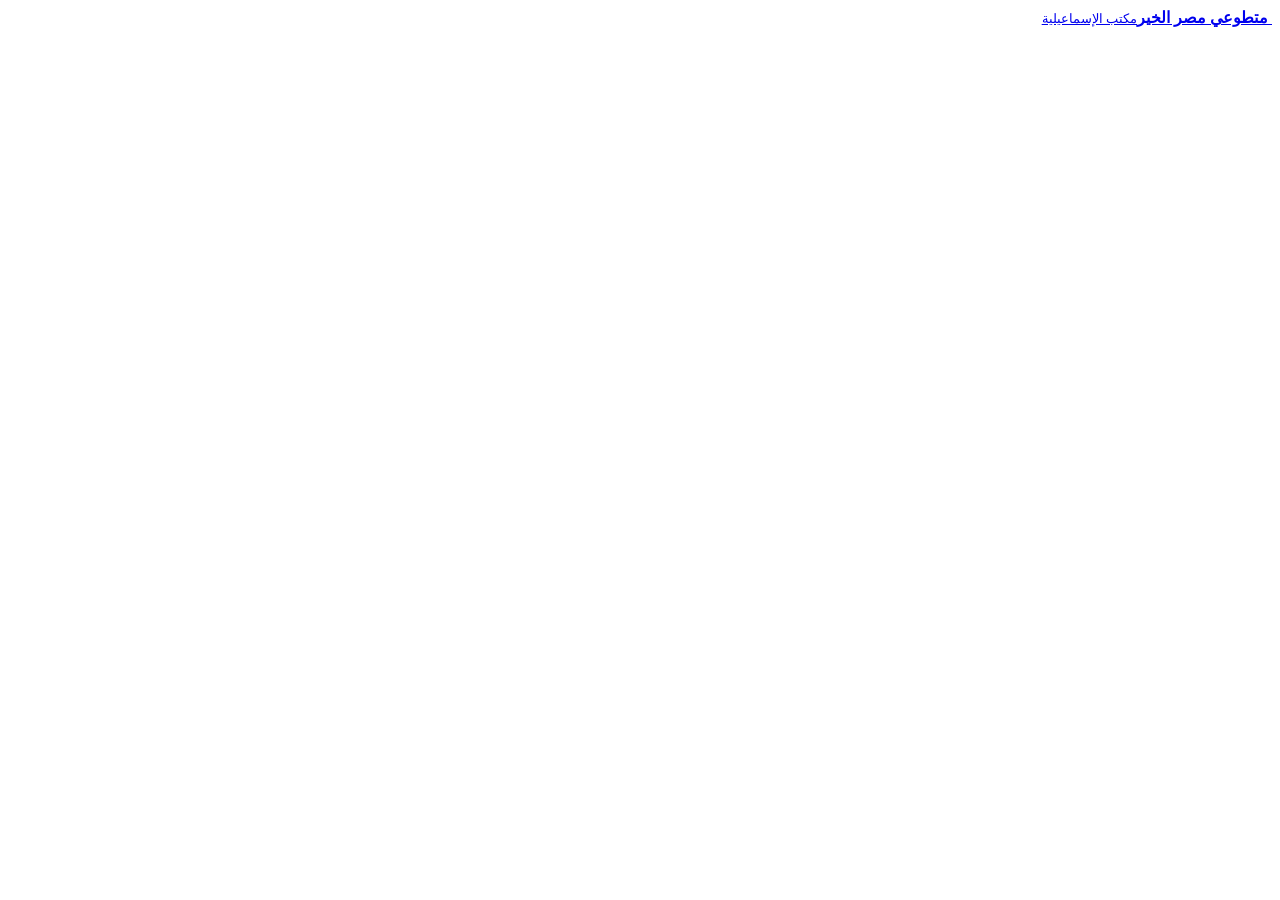
==== index.html @ 39db110a "Add files via upload" ====
<!doctype html>
<html lang="ar" dir="rtl">
<head>
  <meta charset="utf-8">
  <meta name="viewport" content="width=device-width, initial-scale=1, viewport-fit=cover">
  <title>بوابة متطوعي مصر الخير بالإسماعيلية</title>
  <meta name="description" content="بوابة متطوعي مؤسسة مصر الخير بالإسماعيلية: شوف الفعاليات الجاية واشترك فيها، ولو أول مرة سجّل بياناتك وتعالى معانا.">
  <meta name="theme-color" content="#fbf7f1">
  <link rel="manifest" href="/manifest.webmanifest">
  <link rel="icon" href="/assets/mek-logo.jpg" type="image/jpeg">
  <link rel="apple-touch-icon" href="/assets/mek-logo.jpg">
  <meta name="apple-mobile-web-app-capable" content="yes">
  <meta name="mobile-web-app-capable" content="yes">
  <meta name="apple-mobile-web-app-title" content="متطوعي مصر الخير">
  <meta property="og:type" content="website">
  <meta property="og:title" content="بوابة متطوعي مصر الخير بالإسماعيلية">
  <meta property="og:description" content="شوف الفعاليات الجاية واشترك فيها.">
  <meta property="og:image" content="https://mek-ismailia.vercel.app/assets/images/hero.jpg">
  <link rel="preconnect" href="https://fonts.googleapis.com">
  <link rel="preconnect" href="https://fonts.gstatic.com" crossorigin>
  <link rel="preconnect" href="https://script.google.com">
  <link href="https://fonts.googleapis.com/css2?family=El+Messiri:wght@500;600;700&family=IBM+Plex+Sans+Arabic:wght@400;500;600;700&display=swap" rel="stylesheet">
  <link rel="stylesheet" href="/v2/css/app.css?v=20">
</head>
<body>
  <header class="ap-top">
    <a class="ap-brand" href="#" aria-label="الرئيسية">
      <img src="/assets/mek-logo.jpg" alt="">
      <span><b>متطوعي مصر الخير</b><small>مكتب الإسماعيلية</small></span>
    </a>
    <div class="ap-end"></div>
  </header>
  <main id="app">
    <section id="page" class="view" aria-live="polite"></section>
    <section id="me" class="view" hidden aria-label="صفحتي"></section>
    <section id="admin" class="view" hidden aria-label="لوحة الإدارة"></section>
  </main>
  <div class="dock"><nav aria-label="القايمة"></nav></div>
  <script>
    window.BASMA_CONFIG = { members: { enabled: true, endpoint: 'https://script.google.com/macros/s/AKfycbwBlKVviiYyzjdHLlJhpzTbl2DsHEpVujv-PfBwRLx4pEjG5UuvQj7Lgqw4tpbumKxo/exec', contactPhone: '01205579332' } };
  </script>
  <script src="/data/photos.js"></script>
  <script src="/v2/js/app.js?v=31"></script>
  <script src="/v2/js/app-extra.js?v=2" defer></script>
</body>
</html>
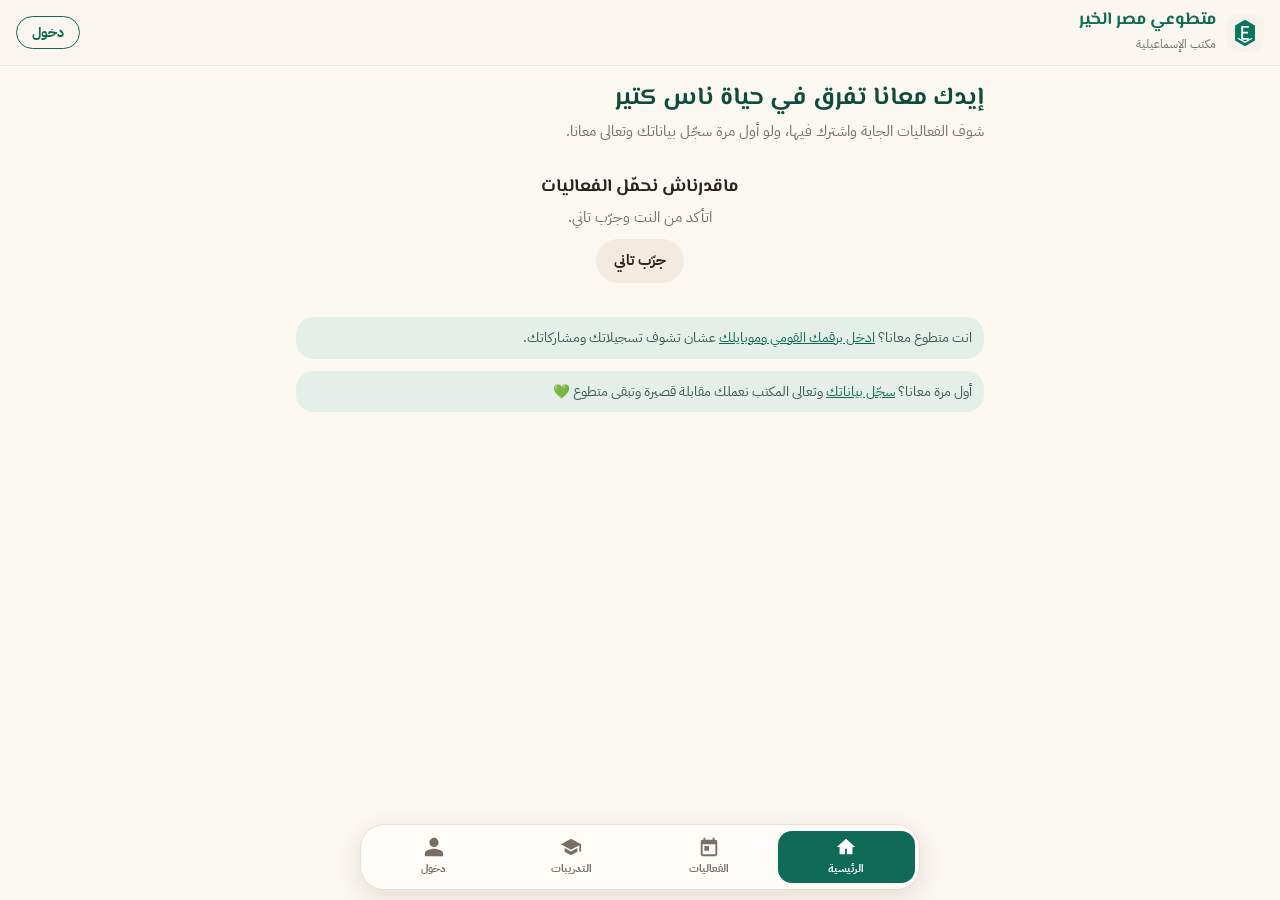
==== commit 804219ab: "Add files via upload" ====
--- a/index.html
+++ b/index.html
@@ -1,46 +1,56 @@
-<!doctype html>
-<html lang="ar" dir="rtl">
-<head>
-  <meta charset="utf-8">
-  <meta name="viewport" content="width=device-width, initial-scale=1, viewport-fit=cover">
-  <title>بوابة متطوعي مصر الخير بالإسماعيلية</title>
-  <meta name="description" content="بوابة متطوعي مؤسسة مصر الخير بالإسماعيلية: شوف الفعاليات الجاية واشترك فيها، ولو أول مرة سجّل بياناتك وتعالى معانا.">
-  <meta name="theme-color" content="#fbf7f1">
-  <link rel="manifest" href="/manifest.webmanifest">
-  <link rel="icon" href="/assets/mek-logo.jpg" type="image/jpeg">
-  <link rel="apple-touch-icon" href="/assets/mek-logo.jpg">
-  <meta name="apple-mobile-web-app-capable" content="yes">
-  <meta name="mobile-web-app-capable" content="yes">
-  <meta name="apple-mobile-web-app-title" content="متطوعي مصر الخير">
-  <meta property="og:type" content="website">
-  <meta property="og:title" content="بوابة متطوعي مصر الخير بالإسماعيلية">
-  <meta property="og:description" content="شوف الفعاليات الجاية واشترك فيها.">
-  <meta property="og:image" content="https://mek-ismailia.vercel.app/assets/images/hero.jpg">
-  <link rel="preconnect" href="https://fonts.googleapis.com">
-  <link rel="preconnect" href="https://fonts.gstatic.com" crossorigin>
-  <link rel="preconnect" href="https://script.google.com">
-  <link href="https://fonts.googleapis.com/css2?family=El+Messiri:wght@500;600;700&family=IBM+Plex+Sans+Arabic:wght@400;500;600;700&display=swap" rel="stylesheet">
-  <link rel="stylesheet" href="/v2/css/app.css?v=20">
-</head>
-<body>
-  <header class="ap-top">
-    <a class="ap-brand" href="#" aria-label="الرئيسية">
-      <img src="/assets/mek-logo.jpg" alt="">
-      <span><b>متطوعي مصر الخير</b><small>مكتب الإسماعيلية</small></span>
-    </a>
-    <div class="ap-end"></div>
-  </header>
-  <main id="app">
-    <section id="page" class="view" aria-live="polite"></section>
-    <section id="me" class="view" hidden aria-label="صفحتي"></section>
-    <section id="admin" class="view" hidden aria-label="لوحة الإدارة"></section>
-  </main>
-  <div class="dock"><nav aria-label="القايمة"></nav></div>
-  <script>
-    window.BASMA_CONFIG = { members: { enabled: true, endpoint: 'https://script.google.com/macros/s/AKfycbwBlKVviiYyzjdHLlJhpzTbl2DsHEpVujv-PfBwRLx4pEjG5UuvQj7Lgqw4tpbumKxo/exec', contactPhone: '01205579332' } };
-  </script>
-  <script src="/data/photos.js"></script>
-  <script src="/v2/js/app.js?v=31"></script>
-  <script src="/v2/js/app-extra.js?v=2" defer></script>
-</body>
+<!doctype html>
+<html lang="ar" dir="rtl">
+<head>
+  <meta charset="utf-8">
+  <meta name="viewport" content="width=device-width, initial-scale=1, viewport-fit=cover">
+  <title>بوابة متطوعي مصر الخير بالإسماعيلية</title>
+  <meta name="description" content="بوابة متطوعي مؤسسة مصر الخير بالإسماعيلية: شوف الفعاليات الجاية واشترك فيها، ولو أول مرة سجّل بياناتك وتعالى معانا.">
+  <meta name="theme-color" content="#fbf7f1">
+  <link rel="manifest" href="/manifest.webmanifest">
+  <link rel="icon" href="/assets/mek-logo.svg" type="image/jpeg">
+  <link rel="apple-touch-icon" href="/assets/mek-logo.svg">
+  <meta name="apple-mobile-web-app-capable" content="yes">
+  <meta name="mobile-web-app-capable" content="yes">
+  <meta name="apple-mobile-web-app-title" content="متطوعي مصر الخير">
+  <meta property="og:type" content="website">
+  <meta property="og:title" content="بوابة متطوعي مصر الخير بالإسماعيلية">
+  <meta property="og:description" content="شوف الفعاليات الجاية واشترك فيها.">
+  <meta property="og:image" content="https://mek-ismailia.vercel.app/assets/images/hero.svg">
+  <link rel="preconnect" href="https://fonts.googleapis.com">
+  <link rel="preconnect" href="https://fonts.gstatic.com" crossorigin>
+  <link rel="preconnect" href="https://script.google.com">
+  <link href="https://fonts.googleapis.com/css2?family=El+Messiri:wght@500;600;700&family=IBM+Plex+Sans+Arabic:wght@400;500;600;700&display=swap" rel="stylesheet">
+  <link rel="stylesheet" href="/v2/css/app.css?v=20">
+</head>
+<body>
+  <header class="ap-top">
+    <a class="ap-brand" href="#" aria-label="الرئيسية">
+      <img src="/assets/mek-logo.svg" alt="">
+      <span><b>متطوعي مصر الخير</b><small>مكتب الإسماعيلية</small></span>
+    </a>
+    <div class="ap-end"></div>
+  </header>
+  <main id="app">
+    <section id="page" class="view" aria-live="polite"></section>
+    <section id="me" class="view" hidden aria-label="صفحتي"></section>
+    <section id="admin" class="view" hidden aria-label="لوحة الإدارة"></section>
+  </main>
+  <div class="dock"><nav aria-label="القايمة"></nav></div>
+  <script>
+    (function(){
+      document.addEventListener('error', function(ev){
+        var img=ev.target;
+        if(!img || img.tagName !== 'IMG' || img.dataset.fallbackApplied) return;
+        img.dataset.fallbackApplied='1';
+        img.src='/assets/default-image.svg';
+      }, true);
+    })();
+  </script>
+  <script>
+    window.BASMA_CONFIG = { members: { enabled: true, endpoint: 'https://script.google.com/macros/s/AKfycbwBlKVviiYyzjdHLlJhpzTbl2DsHEpVujv-PfBwRLx4pEjG5UuvQj7Lgqw4tpbumKxo/exec', contactPhone: '01205579332' } };
+  </script>
+  <script src="/data/photos.js"></script>
+  <script src="/v2/js/app.js?v=31"></script>
+  <script src="/v2/js/app-extra.js?v=2" defer></script>
+</body>
 </html>
--- a/v2/css/app.css
+++ b/v2/css/app.css
@@ -0,0 +1 @@
+:root{--bg:#f5f7f5;--card:#fff;--soft:#edf2ef;--line:#e1e8e4;--ink:#14231d;--muted:#6b7a73;--acc:#01775f;--deep:#0b4d3c;--acc-soft:#01775f1a;--warn:#d99a2b;--warn-soft:#d99a2b1f;--mom:#b5476d;--mom-soft:#b5476d17;--tr:#4255b0;--tr-soft:#4255b017;--bad:#b8463a;--bad-soft:#b8463a14;--sand:#c9a27a;--mk-green:var(--acc);--mk-dark:var(--deep);--mk-deep:#08392d;--mk-soft:var(--soft);--mk-line:var(--line);--mk-muted:var(--muted);--mk-card:var(--card);--mk-paper:var(--bg);--mk-sand:var(--sand);--green:var(--acc);--green-dark:var(--deep);--shadow:0 2px 10px #0b4d3c0f;--f-body:"IBM Plex Sans Arabic", "Segoe UI", Tahoma, sans-serif;--f-head:"Tajawal", "IBM Plex Sans Arabic", sans-serif;--r:18px;color-scheme:light}*{box-sizing:border-box}html,body{margin:0}body{background:var(--bg);color:var(--ink);font-family:var(--f-body);-webkit-tap-highlight-color:transparent;min-height:100vh;line-height:1.6}img{max-width:100%}a{color:var(--acc)}button{font:inherit;color:inherit}:focus-visible{outline-offset:2px;border-radius:8px;outline:3px solid #01775f66}[hidden]{display:none!important}h1,h2,h3,h4{font-family:var(--f-head);text-wrap:balance}.ap-top{z-index:20;-webkit-backdrop-filter:blur(10px);background:#f5f7f5ee;border-bottom:1px solid #e1e8e499;align-items:center;gap:10px;padding:10px 16px;display:flex;position:sticky;top:0}.ap-brand{color:var(--ink);align-items:center;gap:10px;min-width:0;text-decoration:none;display:flex}.ap-brand img{object-fit:cover;border-radius:11px;flex:none;width:38px;height:38px}.ap-brand b{font-family:var(--f-head);font-size:1rem;line-height:1.2;display:block}.ap-brand small{color:var(--muted);font-size:.72rem}.ap-end{align-items:center;gap:8px;margin-inline-start:auto;display:flex}.ap-login{border:1.5px solid var(--acc);color:var(--acc);cursor:pointer;background:#fff;border-radius:99px;padding:5px 14px;font-size:.85rem;font-weight:800;text-decoration:none}.ap-me{color:var(--deep);background:var(--card);border:1px solid var(--line);border-radius:99px;align-items:center;gap:6px;padding:3px 3px 3px 10px;font-size:.85rem;font-weight:700;text-decoration:none;display:flex}.ap-me .mk-av{width:30px;height:30px;font-size:.8rem}.ap-adm{background:var(--card);border:1px solid var(--line);width:36px;height:36px;color:var(--deep);border-radius:12px;place-items:center;text-decoration:none;display:grid}.ap-adm svg{fill:currentColor;width:20px;height:20px}main#app{max-width:720px;margin:0 auto;padding:4px 0 110px}.view{flex-direction:column;gap:4px;display:flex}.pad{padding:0 16px}.dock{z-index:30;inset-inline:0;padding:0 12px calc(10px + env(safe-area-inset-bottom));pointer-events:none;position:fixed;bottom:0}.dock nav{pointer-events:auto;background:var(--card);border:1px solid var(--line);border-radius:22px;justify-content:space-around;max-width:560px;margin:0 auto;padding:6px 4px;display:flex;box-shadow:0 8px 28px #0b4d3c1f}.dock a{text-align:center;color:var(--muted);border-radius:14px;flex-direction:column;flex:1;align-items:center;gap:2px;padding:5px 2px;font-size:.7rem;font-weight:700;text-decoration:none;display:flex}.dock a svg{fill:currentColor;width:22px;height:22px}.h{font-size:1.02rem;font-weight:800;font-family:var(--f-head);justify-content:space-between;align-items:baseline;gap:8px;margin:0;padding:14px 16px 6px;display:flex}.h a,.h button{color:var(--acc);cursor:pointer;background:0 0;border:0;padding:0;font-size:.8rem;font-weight:700;text-decoration:none}.card{background:var(--card);border:1px solid var(--line);border-radius:var(--r)}.btn{background:var(--acc);color:#fff;cursor:pointer;white-space:nowrap;border:0;border-radius:14px;justify-content:center;align-items:center;gap:6px;padding:10px 18px;font-size:.92rem;font-weight:800;text-decoration:none;display:inline-flex}.btn.w{color:var(--deep);background:#fff}.btn.line{color:var(--deep);border:1.5px solid var(--line);background:#fff}.btn.bad{background:var(--bad)}.btn.sm{border-radius:11px;padding:6px 12px;font-size:.8rem}.btn.block{width:100%;display:flex}.btn:disabled{opacity:.55;cursor:default}.tag{white-space:nowrap;border-radius:99px;align-items:center;gap:3px;padding:3px 9px;font-size:.72rem;font-weight:800;display:inline-flex}.t-ok{background:var(--acc-soft);color:var(--acc)}.t-m{background:var(--mom-soft);color:var(--mom)}.t-t{background:var(--tr-soft);color:var(--tr)}.t-b{background:var(--bad-soft);color:var(--bad)}.t-g{background:var(--soft);color:var(--muted)}.chips{scrollbar-width:none;gap:6px;padding:4px 16px;display:flex;overflow-x:auto}.chips::-webkit-scrollbar{display:none}.chip{font:inherit;background:var(--card);border:1px solid var(--line);color:var(--muted);cursor:pointer;border-radius:99px;flex:none;padding:5px 13px;font-size:.8rem;font-weight:700}.seg{background:var(--soft);border-radius:14px;margin:6px 16px;padding:4px;display:flex}.seg button{color:var(--muted);cursor:pointer;background:0 0;border:0;border-radius:11px;flex:1;padding:8px 0;font-size:.85rem;font-weight:800}.seg button.on{color:var(--deep);background:#fff;box-shadow:0 1px 4px #0000001a}.seg button .c{color:var(--acc);margin-inline-start:3px;font-size:.72rem}.mk-av{color:#fff;background:linear-gradient(135deg,#01876b,#0b4d3c);border-radius:50%;flex:none;place-items:center;width:40px;height:40px;font-weight:800;display:inline-grid;overflow:hidden}.mk-av img{object-fit:cover;width:100%;height:100%;display:block}.empty{text-align:center;color:var(--muted);padding:22px 16px;font-size:.92rem}.empty b{color:var(--ink);margin-bottom:4px;font-size:1rem;display:block}.empty .btn{margin-top:10px}.skel{background:linear-gradient(90deg, var(--soft), #fff, var(--soft));background-size:200% 100%;border-radius:16px;height:74px;margin:8px 16px;animation:1.2s infinite sk}@keyframes sk{to{background-position:-200% 0}}.note{background:var(--soft);color:var(--muted);border-radius:14px;margin:8px 16px 0;padding:10px 12px;font-size:.85rem}.note b{color:var(--ink)}.toast{z-index:99999;background:var(--deep);color:#fff;border-radius:14px;max-width:calc(100% - 32px);padding:10px 16px;font-size:.9rem;position:fixed;bottom:96px;left:50%;transform:translate(-50%);box-shadow:0 6px 20px #0003}.ads{scroll-snap-type:x mandatory;scrollbar-width:none;gap:10px;padding:10px 16px 4px;display:flex;overflow-x:auto}.ads::-webkit-scrollbar{display:none}.ad{scroll-snap-align:center;color:#fff;cursor:pointer;text-align:start;max-width:520px;min-height:108px;font:inherit;background:linear-gradient(140deg,#01876b,#0b4d3c);border:0;border-radius:20px;flex-direction:column;flex:0 0 88%;justify-content:flex-end;padding:14px 16px;text-decoration:none;display:flex;position:relative;overflow:hidden}.ad:after{content:"";background:#ffffff1f;border-radius:50%;width:170px;height:170px;position:absolute;top:-70px;left:-50px}.ad.img{background-position:50%;background-size:cover}.ad.img:before{content:"";background:linear-gradient(#0000 20%,#000a);position:absolute;inset:0}.ad>*{z-index:1;position:relative}.ad .k{background:#ffffff2e;border-radius:99px;align-self:flex-start;padding:2px 9px;font-size:.7rem;font-weight:800}.ad b{font-family:var(--f-head);margin-top:6px;font-size:1.15rem;line-height:1.3}.ad small{color:#ffffffd9;font-size:.8rem}.ad.solo{flex-basis:100%}.hello{padding:12px 16px 4px}.hello h1{color:var(--deep);margin:0;font-size:1.45rem;line-height:1.35}.hello p{color:var(--muted);margin:4px 0 0;font-size:.92rem}.stats{grid-template-columns:repeat(auto-fit,minmax(90px,1fr));gap:8px;padding:8px 16px 0;display:grid}.stats div{background:var(--card);border:1px solid var(--line);text-align:center;border-radius:16px;padding:9px 8px}.stats b{color:var(--acc);font-size:1.35rem;font-family:var(--f-head);font-variant-numeric:tabular-nums;line-height:1.2;display:block}.stats span{color:var(--muted);font-size:.72rem}.feat{color:#fff;background:linear-gradient(140deg,#01876b 0%,#0b4d3c 75%);border-radius:22px;margin:0 16px;padding:16px;text-decoration:none;display:block;position:relative;overflow:hidden}.feat:after{content:"";background:#ffffff1f;border-radius:50%;width:170px;height:170px;position:absolute;top:-70px;left:-50px}.feat.has-img{background-position:50%;background-size:cover}.feat.has-img:before{content:"";background:linear-gradient(#0b4d3c55,#08392df0);position:absolute;inset:0}.feat>*{z-index:1;position:relative}.feat .k{background:#ffffff2e;border-radius:99px;padding:2px 9px;font-size:.72rem;font-weight:800;display:inline-block}.feat h3{color:#fff;margin:8px 0 2px;font-size:1.25rem;line-height:1.3}.feat p{color:#d4ebe2;margin:0;font-size:.82rem}.feat .act{justify-content:space-between;align-items:center;gap:8px;margin-top:12px;display:flex}.feat .act .seat{color:#d4ebe2;font-size:.78rem}.list{flex-direction:column;gap:8px;padding:8px 16px;display:flex}.it{color:inherit;align-items:center;gap:12px;padding:10px 12px;text-decoration:none;display:flex}.it .d{background:var(--soft);text-align:center;width:48px;height:48px;color:var(--muted);border-radius:14px;flex:none;place-items:center;font-size:.66rem;line-height:1.05;display:grid}.it .d b{color:var(--ink);font-size:1.15rem;font-family:var(--f-head);display:block}.it .tx{flex:1;min-width:0}.it h4{margin:0;font-size:.95rem;line-height:1.35}.it p{color:var(--muted);margin:2px 0 0;font-size:.78rem}.it .tag{margin-inline-start:auto}.it.ph{padding:8px}.it .thumb{object-fit:cover;background:var(--soft);border-radius:14px;flex:none;place-items:center;width:64px;height:64px;display:grid}.it .thumb svg{width:28px;height:28px;fill:var(--acc);opacity:.7}.bday{color:inherit;background:#fff7e6;border:1px solid #f2dfb5;border-radius:16px;align-items:center;gap:10px;margin:10px 16px 0;padding:10px 12px;text-decoration:none;display:flex}.bday .mk-av{width:36px;height:36px;font-size:.85rem}.bday p{flex:1;margin:0;font-size:.85rem}.welcome{scrollbar-width:none;gap:10px;padding:4px 16px 8px;display:flex;overflow-x:auto}.welcome::-webkit-scrollbar{display:none}.wl{text-align:center;color:inherit;border:1px solid var(--line);background:linear-gradient(180deg, var(--acc-soft), var(--card) 55%);flex:0 0 132px;padding:14px 10px 12px;text-decoration:none}.wl .mk-av{width:76px;height:76px;box-shadow:0 0 0 3px var(--card), 0 0 0 5px var(--acc);margin:2px auto 8px;font-size:1.4rem}.wl b{font-size:.9rem;line-height:1.35;display:block}.wl small{color:var(--muted);margin-top:2px;font-size:.72rem;display:block}.wl-new{top:8px;background:var(--acc);color:#fff;border-radius:99px;padding:2px 7px;font-size:.62rem;font-weight:800;position:absolute;inset-inline-end:8px}.wl-sec{margin-top:4px}.wl-sec .h small{color:var(--muted);font-size:.75rem;font-weight:700}.wl .heart{justify-content:center;width:100%;margin-top:8px;padding:6px 8px;font-size:.78rem}.heart{color:var(--mom);background:var(--mom-soft);cursor:pointer;border:0;border-radius:99px;align-items:center;gap:3px;margin-top:6px;padding:3px 10px;font-size:.72rem;font-weight:800;display:inline-flex}.heart.on{background:var(--mom);color:#fff}.pend{background:#fff;border:1.5px solid #bfe0d3;border-radius:20px;margin:10px 16px 0;padding:14px}.pend h3{color:var(--deep);margin:0 0 4px;font-size:1.05rem}.pend p{color:var(--ink);margin:0 0 8px;font-size:.88rem}.pend .addr{background:var(--soft);border-radius:14px;padding:10px 12px;font-size:.88rem}.pend .row{flex-wrap:wrap;gap:8px;margin-top:10px;display:flex}.comm{color:#fff;background:linear-gradient(140deg,#1faa59,#128c4a);border-radius:20px;margin:10px 16px 0;padding:14px;position:relative}.comm h3{color:#fff;margin:0 0 4px;font-size:1.05rem}.comm p{color:#eafff2;margin:0 0 10px;font-size:.86rem}.comm .x{color:#fff;cursor:pointer;background:#fff3;border:0;border-radius:50%;width:28px;height:28px;position:absolute;top:8px;left:10px}.ev-hero{background:linear-gradient(135deg,#bfe0d3,#7fbfa8 55%,#d9c49a) 50%/cover;border-radius:22px;place-items:center;height:190px;margin:8px 16px 0;display:grid;position:relative;overflow:hidden}.ev-hero svg{fill:#fffc;width:64px;height:64px}.ev-hero .share{height:36px;color:var(--deep);cursor:pointer;background:#fffffff0;border:0;border-radius:99px;align-items:center;gap:6px;padding:0 12px;font-size:.82rem;font-weight:800;display:inline-flex;position:absolute;top:10px;left:10px;box-shadow:0 2px 10px #00000026}.ev-hero .share svg{fill:currentColor;width:16px;height:16px}.pills{flex-wrap:wrap;gap:6px;padding:10px 16px 0;display:flex}.ev-title{margin:6px 16px 2px;font-size:1.4rem;line-height:1.35}.ev-meta{color:var(--muted);flex-direction:column;gap:3px;padding:0 16px;font-size:.88rem;display:flex}.ev-meta span{align-items:center;gap:6px;display:flex}.ev-meta svg{width:16px;height:16px;fill:var(--acc);flex:none}.ev-meta a{color:var(--acc)}.seats{margin:10px 16px 0;padding:10px 12px}.seats .l{justify-content:space-between;font-size:.85rem;font-weight:800;display:flex}.seats .l span{color:var(--muted);font-variant-numeric:tabular-nums;font-weight:700}.meter{background:var(--soft);border-radius:7px;height:7px;margin-top:6px;overflow:hidden}.meter i{background:var(--acc);border-radius:7px;height:100%;display:block}.meter i.w{background:var(--warn)}.ev-desc{white-space:pre-line;margin:10px 16px 0;font-size:.95rem}.ev-cta{flex-direction:column;gap:8px;margin:14px 16px 0;display:flex}.ev-state{color:var(--deep);background:#f1faf6;border:1px solid #bfe0d3;border-radius:16px;align-items:center;gap:10px;padding:12px 14px;font-weight:800;display:flex}.ev-state .ic{color:var(--acc);font-size:1.3rem}.ev-state small{color:var(--muted);font-size:.8rem;font-weight:500;display:block}.ev-state.off{color:#7a5200;background:#fff7e6;border-color:#f2dfb5}.ev-state.no{background:var(--bad-soft);color:var(--bad);border-color:#f0c9c3}.ev-state .btn{margin-inline-start:auto}.ev-instr{white-space:pre-line;color:#5a3a06;background:#fff8ec;border:1px solid #f1dcb5;border-radius:14px;margin:10px 16px 0;padding:10px 12px;font-size:.9rem}.ev-instr b{color:#8a4b00;margin-bottom:2px;display:block}.ev-media{gap:8px;margin:10px 16px 0;display:grid}.video-wrap{border-radius:16px;padding-top:56.25%;position:relative;overflow:hidden}.video-wrap iframe{border:0;width:100%;height:100%;position:absolute;inset:0}.mek-act{background:var(--card);border:1px dashed var(--line);border-radius:16px;flex-wrap:wrap;gap:8px;margin:12px 16px 0;padding:10px;display:flex}.mek-act:empty{display:none}.mek-act button,.mek-act a{font:inherit;cursor:pointer;background:var(--soft);color:var(--deep);border:0;border-radius:99px;align-items:center;gap:6px;padding:7px 12px;font-size:.85rem;font-weight:700;text-decoration:none;display:inline-flex}.mek-act .ma-team{color:#8a4b00;background:#fff4e5}.mek-act .ma-media{color:#24467a;background:#eef3fb}.mek-act .ma-report{color:#5a3d8a;background:#f3eefb}.mek-act .ma-instr{color:#8a4b00;background:#fff8ec}.mek-social{margin:12px 16px 0}.ms-bar{gap:8px;display:flex}.ms-bar button{font:inherit;background:var(--card);border:1px solid var(--line);color:var(--deep);cursor:pointer;border-radius:99px;padding:6px 14px;font-size:.88rem}.ms-like.on{color:#a3203a;background:#fde8ec;border-color:#f7c9d3}.ms-panel{margin-top:10px}.ms-list{flex-direction:column;gap:8px;max-height:320px;margin:0 0 10px;padding:0;list-style:none;display:flex;overflow:auto}.ms-list li{background:var(--card);border:1px solid var(--line);border-radius:14px;padding:8px 12px}.ms-list b{color:var(--deep);font-size:.88rem}.ms-list time{color:var(--muted);margin-inline-start:8px;font-size:.75rem}.ms-list p{white-space:pre-wrap;margin:2px 0 0;font-size:.92rem}.ms-empty{color:var(--muted);font-size:.88rem}.ms-form,.kw-form{align-items:flex-end;gap:8px;display:flex}.ms-form textarea,.kw-form textarea{font:inherit;border:1.5px solid var(--line);resize:vertical;background:#fff;border-radius:14px;flex:1;min-height:46px;padding:10px 12px;font-size:.95rem}.ms-err{color:var(--bad);margin:6px 0 0;font-size:.85rem}.prof-cover{background:linear-gradient(140deg,#01876b,#0b4d3c);border-radius:22px;height:110px;margin:8px 16px 0;position:relative;overflow:hidden}.prof-cover:after{content:"";background:#ffffff1a;border-radius:50%;width:200px;height:200px;position:absolute;top:-90px;left:-40px}.prof-av{z-index:2;margin:-44px 32px 0;position:relative}.prof-av .mk-av{border:4px solid var(--bg);width:88px;height:88px;font-size:1.8rem}.prof-name{padding:6px 16px 0}.prof-name h2{margin:0;font-size:1.35rem}.prof-name p{color:var(--muted);margin:0;font-size:.85rem}.badges{flex-wrap:wrap;gap:6px;padding:4px 16px;display:flex}.bd{border:1px solid var(--line);background:#fff;border-radius:99px;padding:4px 11px;font-size:.78rem;font-weight:800}.kw{color:inherit;gap:10px;padding:10px 12px;text-decoration:none;display:flex}.kw .mk-av{width:32px;height:32px;font-size:.75rem}.kw b{font-size:.82rem;display:block}.kw p{margin:0;font-size:.9rem}.kw time{color:var(--muted);font-size:.72rem}.share-row{background:var(--soft);color:var(--muted);border-radius:14px;justify-content:space-between;align-items:center;gap:8px;margin:10px 16px 0;padding:8px 12px;font-size:.82rem;display:flex}.share-row b{color:var(--deep);direction:ltr;font-family:ui-monospace,monospace;font-size:.78rem}#me .mek-me{flex-direction:column;gap:0;display:flex}.mm-hello{color:#fff;background:linear-gradient(140deg,#01876b,#0b4d3c);border-radius:22px;margin:8px 16px 0;padding:16px}.mm-top{align-items:center;gap:14px;display:flex}.mm-avwrap{position:relative}.mm-avwrap .mk-av{border:3px solid #ffffffbf;width:76px;height:76px;font-size:1.6rem}.mm-cam{cursor:pointer;background:#fff;border:0;border-radius:50%;place-items:center;width:30px;height:30px;display:grid;position:absolute;bottom:-2px;right:-2px;box-shadow:0 2px 6px #00000040}.mm-cam svg{width:17px;height:17px;fill:var(--acc)}.mm-hello h2{color:#fff;margin:0;font-size:1.35rem}.mm-hello small{color:#d7ebe3}.mm-err{color:#ffd9d4;margin:8px 0 0;font-size:.85rem}#mekProf,#mekGal{border-radius:18px!important;margin:12px 16px 0!important}.mm-out{width:calc(100% - 32px);font:inherit;border:1.5px solid var(--line);color:var(--muted);cursor:pointer;background:#fff;border-radius:14px;margin:22px 16px 0;padding:12px}.jr{align-items:center;gap:10px;padding:10px 12px;display:flex}.jr .tx{flex:1;min-width:0}.jr h4{margin:0;font-size:.9rem}.jr p{color:var(--muted);margin:1px 0 0;font-size:.76rem}.traits{flex-wrap:wrap;gap:6px;padding:4px 16px;display:flex}.mek-modal{background:var(--bg);width:min(560px,100%);max-height:min(92vh,100%);color:var(--ink);border:0;border-radius:24px 24px 0 0;margin:auto auto 0;padding:0;box-shadow:0 -10px 40px #00000040}.mek-modal::backdrop{background:#081e188c}.mek-modal .mm-in{max-height:92vh;padding:18px 16px calc(22px + env(safe-area-inset-bottom));overflow:auto}.mek-modal .mm-head{align-items:flex-start;gap:10px;margin-bottom:12px;display:flex}.mek-modal .mm-head h3{color:var(--deep);flex:1;margin:0;font-size:1.15rem;line-height:1.45}.mek-modal .mm-head small{color:var(--muted);font-size:.85rem;font-weight:500;font-family:var(--f-body);display:block}.mek-modal .mm-x{background:var(--soft);width:38px;height:38px;color:var(--deep);cursor:pointer;border:0;border-radius:50%;flex:none;font-size:1.05rem}@media (width>=720px){.mek-modal{border-radius:24px;margin:auto}}.lg-tabs{background:var(--soft);border-radius:14px;margin-bottom:12px;padding:4px;display:flex}.lg-tabs button{color:var(--muted);cursor:pointer;background:0 0;border:0;border-radius:11px;flex:1;padding:9px 4px;font-size:.85rem;font-weight:800}.lg-tabs button.on{color:var(--deep);background:#fff;box-shadow:0 1px 4px #0000001a}.fm{flex-direction:column;gap:10px;display:flex}.fm label{color:var(--ink);flex-direction:column;gap:5px;font-size:.88rem;font-weight:700;display:flex}.fm label small{color:var(--muted);font-weight:500}.fm input,.fm select,.fm textarea{font:inherit;border:1.5px solid var(--line);color:var(--ink);background:#fff;border-radius:13px;width:100%;padding:11px 12px;font-size:1.02rem}.fm input:focus,.fm select:focus,.fm textarea:focus{border-color:var(--acc);outline:none;box-shadow:0 0 0 3px #01775f22}.fm .ltr{text-align:right;letter-spacing:.5px;direction:ltr}.fm .chk{cursor:pointer;flex-direction:row;align-items:center;gap:10px;font-weight:600}.fm .chk input{width:22px;height:22px;accent-color:var(--acc)}.fm .yn{gap:8px;display:flex}.fm .yn button{border:1.5px solid var(--line);cursor:pointer;background:#fff;border-radius:12px;flex:1;padding:9px;font-weight:700}.fm .yn button.on{border-color:var(--acc);background:var(--acc-soft);color:var(--acc)}.msg{background:var(--bad-soft);color:var(--bad);border-radius:12px;margin:4px 0 0;padding:9px 12px;font-size:.9rem;line-height:1.6}.msg.ok{background:var(--acc-soft);color:var(--deep)}.msg.info{background:var(--soft);color:var(--ink)}.priv{color:var(--muted);margin:0;font-size:.78rem}.done-box{text-align:center;padding:8px 4px}.done-box .big{font-size:2.6rem}.done-box h3{color:var(--deep);margin:4px 0}.done-box .addr{text-align:start;border:1px solid var(--line);background:#fff;border-radius:14px;margin:10px 0;padding:12px;font-size:.9rem}.done-box .row{flex-wrap:wrap;justify-content:center;gap:8px;display:flex}.mek-btn{font:inherit;cursor:pointer;background:var(--acc);color:#fff;border:0;border-radius:12px;justify-content:center;align-items:center;gap:6px;padding:10px 14px;font-size:.95rem;font-weight:700;text-decoration:none;display:inline-flex}.mek-btn.ghost{background:var(--soft);color:var(--deep)}.mek-btn.wa{background:#1faa59}.mek-btn.sm{border-radius:10px;padding:6px 10px;font-size:.85rem}.mek-btn.danger{color:#fff;background:#c0392b}.mek-btn.ghost.danger{color:#9b2c22;background:#fdf0ef}.mek-btn:disabled{opacity:.55;cursor:default}.btn-row{flex-wrap:wrap;gap:8px;margin-top:12px;display:flex}.adm-msg{margin:10px 0 0;font-size:.9rem}.adm-msg.err{color:#9b2c22}.adm-msg.ok{color:#1f7a4a}.adm-empty{color:var(--muted);text-align:center;padding:18px}.adm-loading{background:linear-gradient(90deg, var(--soft), #fff, var(--soft));background-size:200% 100%;border-radius:16px;height:60px;animation:1.2s infinite sk}.adm-form{grid-template-columns:1fr 1fr;gap:10px;display:grid}.adm-form label{color:#1f2b26;flex-direction:column;gap:4px;font-size:.85rem;font-weight:600;display:flex}.adm-form label.full,.adm-form .full{grid-column:1/-1}.adm-form input,.adm-form select,.adm-form textarea,.adm-search{font:inherit;border:1.5px solid var(--line);background:#fff;border-radius:12px;width:100%;padding:10px 12px;font-size:.95rem}.adm-form small{color:var(--muted);font-weight:400}.ins-list{counter-reset:i;flex-direction:column;gap:8px;margin:0;padding:0;list-style:none;display:flex}.ins-list li{counter-increment:i;background:var(--card);border:1px solid var(--line);border-radius:14px;gap:10px;padding:10px 12px;display:flex}.ins-list li:before{content:counter(i, arabic-indic);background:var(--soft);width:26px;height:26px;color:var(--deep);border-radius:50%;flex:none;place-items:center;font-size:.85rem;font-weight:700;display:grid}.ins-box{background:#fff8ec;border:1px solid #f1dcb5;border-radius:16px;margin-top:12px;padding:12px 14px}.ins-box b{color:#8a4b00;margin-bottom:4px;display:block}.ins-lead{background:var(--card);border:1px solid var(--line);border-radius:16px;align-items:center;gap:12px;margin-top:12px;padding:12px;display:flex}.ins-lead div{flex:1}.ins-lead small{color:var(--muted);display:block}.rg-sum{flex-wrap:wrap;gap:8px;margin-bottom:10px;display:flex}.rg-sum span{background:var(--card);border:1px solid var(--line);border-radius:99px;padding:4px 10px;font-size:.85rem}.rg-list{flex-direction:column;gap:10px;margin:0;padding:0;list-style:none;display:flex}.rg-list li{background:var(--card);border:1px solid var(--line);border-radius:16px;padding:12px}.rg-list .rg-top{align-items:center;gap:8px;display:flex}.rg-list .rg-n{color:#1f2b26;flex:1;font-weight:700}.rg-list .rg-n small{color:var(--muted);text-align:right;direction:ltr;font-weight:400;display:block}.rg-list .rg-n small a{color:inherit}.rg-list .rg-note{color:#9b2c22;background:#fdf0ef;border-radius:99px;padding:2px 8px;font-size:.75rem}.rg-list .rg-row{flex-wrap:wrap;align-items:center;gap:8px;margin-top:10px;display:flex}.rg-list .rg-done{color:#1f7a4a;background:#e8f6ee;border-radius:99px;padding:4px 10px;font-size:.82rem}.rg-list .rg-ask{background:#fff8ec;border-radius:12px;align-items:center;gap:8px;padding:6px 10px;font-size:.85rem;display:flex}.rg-att{border:1.5px solid var(--line);border-radius:12px;display:inline-flex;overflow:hidden}.rg-att button{font:inherit;cursor:pointer;color:var(--muted);background:#fff;border:0;padding:6px 10px;font-size:.85rem}.rg-att button+button{border-inline-start:1px solid var(--line)}.rg-att button.on[data-v=حضر]{color:#fff;background:#1f9d55}.rg-att button.on[data-v=اعتذر]{color:#fff;background:#e0a100}.rg-att button.on[data-v=ماجاش]{color:#fff;background:#c0392b}.rg-by{color:var(--muted);font-size:.72rem}.rg-tools{flex-wrap:wrap;gap:8px;margin:10px 0;display:flex}.rg-panel{background:var(--card);border:1px solid var(--line);border-radius:14px;gap:10px;margin-bottom:12px;padding:12px;display:grid}.rg-panel small{color:var(--muted)}.rg-panel form{flex-wrap:wrap;align-items:center;gap:6px;display:flex}.rg-panel input{border:1px solid var(--line);min-width:0;font:inherit;background:#fff;border-radius:10px;flex:140px;padding:10px 12px}.rg-guest b{flex-basis:100%;font-size:.9rem}.rg-res{gap:6px;margin:0;padding:0;list-style:none;display:grid}.rg-res li{background:#f4f8f6;border-radius:10px;flex-wrap:wrap;justify-content:space-between;align-items:center;gap:6px;padding:8px 10px;display:flex}.rg-res li>span:last-child{gap:6px;display:flex}.rg-orgs{flex-wrap:wrap;gap:6px;display:flex}.rg-orgs span{color:#24467a;background:#eef3fb;border-radius:999px;align-items:center;gap:4px;padding:4px 10px;font-size:.86rem;display:inline-flex}.rg-orgs button{color:#9b2c22;cursor:pointer;font:inherit;background:0 0;border:0;padding:0 2px}.rg-link{color:var(--acc);cursor:pointer;font:inherit;background:0 0;border:0;justify-self:start;padding:0;text-decoration:underline}.rp-hint{color:var(--muted);margin:0 0 10px;font-size:.85rem}.rp-form textarea{border:1px solid var(--line);width:100%;min-height:80px;font:inherit;resize:vertical;border-radius:10px;padding:10px 12px}.rg-filter{border:1px solid var(--line);width:100%;font:inherit;background:#fff;border-radius:12px;margin:0 0 10px;padding:11px 14px;display:block}.rg-sync{white-space:nowrap;margin-inline-start:6px;font-size:.85rem}.rg-sync.w{opacity:.75}.rg-sync.ok{color:#16794c;font-weight:700}.rg-sync.err{color:#9b2c22}.rg-state{color:#7a5a00!important;background:#fff7e0!important}.rg-none{color:var(--muted);padding:10px;list-style:none}.md-box{background:var(--card);border:1px solid var(--line);border-radius:14px;flex-direction:column;gap:8px;padding:12px;display:flex}.md-box b{color:#1f2b26;font-size:.92rem}.md-box small{color:var(--muted);font-weight:400}.md-group{object-fit:cover;border-radius:12px;width:100%;max-height:220px}.md-pick{cursor:pointer;align-self:flex-start}#admin .adm-root{padding:0 16px}.adm-tabs{scrollbar-width:none;z-index:2;background:var(--bg);gap:6px;padding:8px 0 10px;display:flex;position:sticky;top:58px;overflow-x:auto}.adm-tabs::-webkit-scrollbar{display:none}.adm-tabs button{font:inherit;border:1.5px solid var(--line);background:var(--card);color:var(--deep);cursor:pointer;border-radius:99px;flex:none;padding:8px 14px;font-size:.9rem;font-weight:600}.adm-tabs button[aria-selected=true]{background:var(--acc);border-color:var(--acc);color:#fff}.adm-card{background:var(--card);border:1px solid var(--line);border-radius:18px;margin-bottom:12px;padding:14px}.adm-card h4{color:#1f2b26;margin:0 0 4px;font-size:1rem}.adm-card .meta{color:var(--muted);flex-wrap:wrap;gap:10px;font-size:.85rem;display:flex}.adm-card .row{flex-wrap:wrap;align-items:center;gap:8px;margin-top:10px;display:flex}.adm-h{color:var(--deep);align-items:center;gap:8px;margin:18px 4px 10px;font-size:1.05rem;display:flex}.adm-h .cnt{background:var(--soft);border-radius:99px;padding:1px 9px;font-size:.85rem}.adm-kpis{grid-template-columns:repeat(2,1fr);gap:10px;display:grid}.adm-kpis div{background:var(--card);border:1px solid var(--line);border-radius:16px;padding:12px}.adm-kpis b{color:var(--acc);font-family:var(--f-head);font-size:1.6rem;display:block}.adm-kpis span{color:var(--muted);font-size:.85rem}.adm-pill{background:var(--soft);color:var(--deep);border-radius:99px;padding:2px 8px;font-size:.75rem;display:inline-block}.adm-pill.open{color:#1f7a4a;background:#e8f6ee}.adm-pill.soon{color:#8a4b00;background:#fff4e5}.adm-pill.done{color:#555;background:#eef0f2}.adm-pill.closed{color:#9b2c22;background:#fdf0ef}.adm-progress{background:var(--soft);border-radius:99px;height:8px;margin-top:8px;overflow:hidden}.adm-progress i{background:var(--acc);height:100%;display:block}.adm-av-grid{grid-template-columns:repeat(auto-fill,minmax(84px,1fr));gap:10px;display:grid}.adm-av-grid div{text-align:center;font-size:.75rem}.adm-av-grid .mk-av{width:64px;height:64px;margin:0 auto 4px}.adm-av-grid .hid{opacity:.4}.adm-cm.hid{opacity:.5}@media (width>=720px){.adm-kpis{grid-template-columns:repeat(4,1fr)}}.rpt{color:#1f2b26;border:1px solid var(--line);background:#fff;border-radius:18px;padding:22px}.rpt-head{border-bottom:3px solid var(--acc);align-items:center;gap:14px;padding-bottom:12px;display:flex}.rpt-head img{height:54px}.rpt-head .rh-t{text-align:center;flex:1}.rpt-head h2{color:var(--deep);margin:0;font-size:1.25rem}.rpt-head p{color:var(--muted);margin:2px 0 0;font-size:.9rem}.rpt h3{color:var(--deep);border-inline-start:4px solid var(--sand);margin:18px 0 8px;padding-inline-start:8px;font-size:1.02rem}.rpt-kpis{grid-template-columns:repeat(4,1fr);gap:8px;display:grid}.rpt-kpis div{border:1px solid var(--line);text-align:center;border-radius:12px;padding:10px}.rpt-kpis b{color:var(--acc);font-family:var(--f-head);font-size:1.45rem;display:block}.rpt-kpis span{color:var(--muted);font-size:.78rem}.rpt table{border-collapse:collapse;width:100%;font-size:.88rem}.rpt th,.rpt td{border:1px solid var(--line);text-align:start;padding:6px 8px}.rpt th{background:var(--soft);color:var(--deep)}.rpt-photos{grid-template-columns:repeat(3,1fr);gap:8px;display:grid}.rpt-photos img{aspect-ratio:4/3;object-fit:cover;border-radius:10px;width:100%}.rpt-foot{color:var(--muted);border-top:1px solid var(--line);justify-content:space-between;margin-top:16px;padding-top:8px;font-size:.75rem;display:flex}@media (width<=560px){.rpt{padding:14px}.rpt-kpis{grid-template-columns:repeat(2,1fr)}.rpt-head img{height:40px}}@media print{@page{size:A4;margin:12mm}body.mek-printing .ap-top,body.mek-printing .dock,body.mek-printing main>:not(#admin),body.mek-printing #admin>:not(.adm-view),body.mek-printing .adm-view>:not(.adm-root),body.mek-printing .adm-root>:not(.adm-panels),body.mek-printing .adm-panels>:not([data-panel=report]),body.mek-printing [data-panel=report]>:not(.rpt){display:none!important}body.mek-printing{background:#fff!important}body.mek-printing main#app{max-width:none;padding:0}body.mek-printing .rpt{border:0;padding:0}body.mek-printing .rpt-kpis{grid-template-columns:repeat(4,1fr)}.rpt *{-webkit-print-color-adjust:exact;print-color-adjust:exact}.rpt h3,.rpt table,.rpt-photos{break-inside:avoid}}@media (prefers-reduced-motion:reduce){*{scroll-behavior:auto!important;animation:none!important}}@media (width>=720px){.ad{flex-basis:60%}.stats{grid-template-columns:repeat(4,1fr)}}a.jr{color:inherit;text-decoration:none}.jr .d{background:var(--soft);text-align:center;width:48px;height:48px;color:var(--muted);border-radius:14px;flex:none;place-items:center;font-size:.66rem;line-height:1.05;display:grid}.jr .d b{color:var(--ink);font-size:1.15rem;font-family:var(--f-head);display:block}.trn-info{color:var(--deep);flex-wrap:wrap;gap:6px 14px;margin:0 16px 10px;padding:10px 12px;font-size:.86rem;display:flex}.trn-req{margin:0 16px 12px;padding:12px 14px}.trn-req h3{color:var(--deep);margin:0 0 8px;font-size:.95rem}.trn-req ul{gap:8px;margin:0;padding:0;list-style:none;display:grid}.trn-req li{align-items:flex-start;gap:8px;font-size:.88rem;display:flex}.trn-req li>span:nth-child(2){flex:1}.trn-req li small{color:var(--muted);margin-top:2px;font-size:.78rem;display:block}.trn-req li.ok>span:nth-child(2){color:var(--deep)}.trn-req .ic{text-align:center;flex:none;width:20px}.trn-req .btn.block{margin-top:10px}.trn-upb{cursor:pointer;flex:none}.card.rv{gap:4px;padding:12px 14px;display:grid}.rv .rv-h{justify-content:space-between;align-items:center;gap:8px;display:flex}.rv p{color:var(--muted);margin:0;font-size:.85rem}.rv .rv-a{flex-wrap:wrap;gap:6px;margin-top:6px;display:flex}.adm-trn{border:1px solid var(--line);background:var(--soft);border-radius:14px;padding:8px 12px}.adm-trn summary{cursor:pointer;color:var(--deep);padding:4px 0;font-weight:700}.adm-trn-g{grid-template-columns:1fr 1fr;gap:10px;margin-top:10px;display:grid}.adm-trn-g .full{grid-column:1/-1}.trn-pick{flex-wrap:wrap;gap:6px 14px;margin-top:6px;display:flex}.trn-pick .chk,.trn-chk>span{align-items:center;gap:6px;font-weight:600;display:inline-flex}.trn-chk input:not([type=checkbox]){margin-top:6px}@media (width<=420px){.adm-trn-g{grid-template-columns:1fr}}.adm-trn .chk,.adm-trn .trn-chk>span{align-items:center;gap:8px;flex-direction:row!important;display:flex!important}.adm-trn input[type=checkbox]{flex:none;height:18px;width:18px!important;min-height:0!important;margin:0!important;display:inline-block!important}.card.cong .mk-av,.card.mom .mk-av{flex:none;width:44px;height:44px}.mom-av{background:var(--soft);place-items:center;font-size:1.4rem;display:grid}.mom-head{align-items:center;gap:14px;padding:18px 16px 6px;display:flex}.mom-head .mk-av{width:72px;height:72px;font-size:2rem}.mom-head h1{color:var(--deep);margin:0 0 4px;font-size:1.3rem}.mom-head small{color:var(--muted);margin-top:4px;font-size:.8rem;display:block}.mom-head.gone h1{color:#4a5a51}.mom-info{margin:0 16px 12px;padding:12px 14px}.mom-info p{margin:6px 0 0}.mom-form{gap:10px;margin:12px 16px;padding:14px;display:grid}.mom-form label{color:var(--deep);gap:4px;font-size:.85rem;font-weight:600;display:grid}.mom-form input,.mom-form select,.mom-form textarea{font:inherit;border:1px solid var(--line);background:var(--card);border-radius:12px;padding:10px 12px}.mom-form .two{grid-template-columns:1fr 1fr;gap:10px;display:grid}.mom-photos{grid-template-columns:repeat(auto-fill,minmax(140px,1fr));gap:8px;margin:8px 16px;display:grid}.mom-photos figure{margin:0;position:relative}.mom-photos img{aspect-ratio:1;object-fit:cover;border-radius:12px;width:100%}.mom-photos figcaption{color:var(--muted);font-size:.78rem}.mom-photos button{background:#fffd;border:0;border-radius:8px;padding:3px 6px;font-size:.7rem;position:absolute;top:6px;left:6px}.card.call{border-color:#f0c9a0}.card.kw>.btn{flex:none;align-self:center}.mom-form .two>label{min-width:0}.mom-form input,.mom-form select,.mom-form textarea{box-sizing:border-box;width:100%;min-width:0}.wk-nav{justify-content:space-between;align-items:center;gap:8px;margin:0 16px 10px;display:flex}.wk-nav b{color:var(--deep);font-size:.9rem}.wk-day{margin:0 16px 10px;padding:10px 12px}.wk-day.today{border-color:var(--acc);box-shadow:0 0 0 2px var(--acc-soft)}.wk-h{align-items:center;gap:8px;display:flex}.wk-h b{color:var(--deep)}.wk-h span{color:var(--muted);flex:1;font-size:.82rem}.wk-p{border-top:1px dashed var(--line);margin-top:8px;padding-top:8px}.wk-n{flex-wrap:wrap;align-items:center;gap:6px;display:flex}.wk-att{gap:6px;margin-top:6px;display:flex}.wk-att input{min-width:0;font:inherit;border:1px solid var(--line);border-radius:10px;flex:1;padding:7px 10px}.int-list{flex-direction:column;gap:8px;margin:0;padding:0;list-style:none;display:flex}.int-list li{border:1px solid var(--line,#e3e8e5);background:var(--card,#fff);border-radius:12px;align-items:center;gap:10px;padding:10px 12px;display:flex}.int-list .tx{flex-direction:column;flex:1;gap:2px;min-width:0;display:flex}.int-list .tx a{color:var(--muted,#667);align-self:flex-start;font-size:.85rem;text-decoration:none}.int-list small{color:var(--muted,#667);font-size:.8rem;line-height:1.5}.int-list small.no{color:var(--bad)}.int-list small.ok{color:var(--acc)}.onl{margin:4px 16px 14px}.onl h3{color:var(--muted);align-items:center;gap:6px;margin:0 0 8px;font-size:.9rem;display:flex}.onl h3 i{background:#2bb673;border-radius:50%;width:8px;height:8px;box-shadow:0 0 0 3px #2bb67333}.onl h3 small{font-size:.8rem}.onl ul{scrollbar-width:none;gap:12px;margin:0;padding:2px 2px 6px;list-style:none;display:flex;overflow-x:auto}.onl ul::-webkit-scrollbar{display:none}.onl li{text-align:center;width:58px;color:var(--deep);flex:none;font-size:.68rem;line-height:1.3}.onl li .mk-av{border:2px solid #fff;width:40px;height:40px;margin:0 auto 4px;font-size:.9rem;box-shadow:0 1px 4px #00000026}.onl li span:not(.mk-av){text-overflow:ellipsis;white-space:nowrap;display:block;overflow:hidden}.onl li.me .mk-av{border-color:var(--acc)}.onl li.me{font-weight:700}.mg{background:var(--soft);border-radius:12px;margin-top:10px;padding:10px}.mg-it{border-bottom:1px solid var(--line);align-items:center;gap:8px;padding:8px 0;display:flex}.mg-it>div{flex:1;min-width:0}.mg-it small{color:var(--muted);font-size:.78rem;line-height:1.5;display:block}.mg input[type=search]{border:1px solid var(--line);font:inherit;background:var(--card);border-radius:10px;padding:9px 12px}.occ-d{color:var(--muted);margin:14px 0 6px;font-size:.85rem}.occ-d.now{color:var(--acc)}.occ{border-bottom:1px solid var(--line);align-items:center;gap:10px;padding:8px 0;display:flex}.occ .mk-av{width:38px;height:38px}.occ .tx{flex:1;min-width:0}.occ .tx a{color:inherit;text-decoration:none}.occ small{color:var(--muted);font-size:.8rem;display:block}.note.int-open{background:var(--acc-soft);border:1px solid var(--acc);color:var(--deep);text-decoration:none;display:block}.card.wl{position:relative}.wl-hide{top:6px;background:var(--soft);color:var(--muted);cursor:pointer;border:0;border-radius:999px;min-width:24px;height:24px;padding:0 6px;font-size:.75rem;position:absolute;inset-inline-start:6px}.wl-hide.sure{background:var(--bad);color:#fff}.su-photo span{align-items:center;gap:10px;margin-top:6px;display:flex}.su-photo img{object-fit:cover;border-radius:50%;width:64px;height:64px}.route-btn{width:auto;margin:10px 16px 4px}.map-pick .map-box{border:1px solid var(--line);direction:ltr;border-radius:12px;height:300px;margin:8px 0 4px}.map-pick .map-q{gap:6px;margin-top:8px;display:flex}.map-pick .map-q input{flex:1}.map-pick .map-res{gap:4px;margin-top:6px;display:grid}.map-pick .map-r{text-align:start;background:var(--soft,#eef4f1);border:1px solid var(--line);font:inherit;cursor:pointer;border-radius:10px;padding:6px 10px;font-size:.82rem}.adm-sec{margin:14px 0 6px}.adm-sec h2{font-family:var(--f-head);color:var(--deep);margin:0 0 8px;font-size:1.02rem}.adm-grid{grid-template-columns:repeat(2,minmax(0,1fr));gap:8px;display:grid}@media (width>=640px){.adm-grid{grid-template-columns:repeat(3,minmax(0,1fr))}}.adm-tile{text-align:start;background:var(--card);border:1px solid var(--line);font:inherit;color:var(--ink);cursor:pointer;box-shadow:var(--shadow);border-radius:14px;flex-direction:column;align-items:flex-start;gap:3px;min-height:92px;padding:12px;display:flex}.adm-tile:hover{border-color:var(--acc)}.adm-tile .i{font-size:1.35rem;line-height:1}.adm-tile b{font-size:.9rem}.adm-tile b span{color:var(--bad);font-size:.8rem}.adm-tile small{color:var(--muted);font-size:.72rem;line-height:1.4}.adm-view .adm-tabs{display:none}.adm-back{margin:6px 0 2px}.trn-req li.pay .pay-box{background:var(--warn-soft);border:1px dashed var(--warn);color:var(--ink);border-radius:10px;margin:4px 0 2px;padding:6px 10px;font-size:.85rem;font-weight:700;display:block}.comp-box{margin:0 16px 12px;padding:12px 14px}.comp-box ul{gap:6px;margin:8px 0;padding:0;list-style:none;display:grid}.comp-box li{justify-content:space-between;align-items:center;gap:8px;font-size:.9rem;display:flex}.comp-row{border:1px solid var(--line);background:var(--card);border-radius:14px;grid-template-columns:72px minmax(0,1fr) 40px;grid-template-areas:"n n x""a r r""p p p";gap:6px;margin-bottom:10px;padding:10px;display:grid}.comp-row input{width:100%;min-width:0}.comp-row input[name=cn]{grid-area:n}.comp-row input[name=ca]{text-align:center;grid-area:a}.comp-row input[name=cr]{grid-area:r}.comp-row input[name=cp]{grid-area:p}.comp-row .comp-x{grid-area:x}.comp-x{background:var(--soft);cursor:pointer;color:var(--muted);border:0;border-radius:10px;padding:0 10px}.rg-comp{background:var(--soft);border-radius:10px;flex-wrap:wrap;align-items:center;gap:6px;margin-top:6px;padding:6px 8px;font-size:.82rem;display:flex}.rg-comp input{text-align:center;border:1px solid var(--line);width:52px;font:inherit;border-radius:8px;padding:4px}:root{--bg:#fbf7f1;--card:#fffdf9;--soft:#f3ebdf;--line:#eadfce;--ink:#2a2420;--muted:#7a6d63;--acc:#0f6b55;--deep:#0f4c3d;--acc-soft:#0f6b551a;--sun:#e9a23b;--sun-soft:#f6e3cf;--rose:#c8694f;--rose-soft:#c8694f1a;--sage:#e5efe9;--warn:#d08a1f;--warn-soft:#e9a23b26;--tr:#3d6f8f;--tr-soft:#3d6f8f17;--mom:#b5476d;--mom-soft:#b5476d14;--bad:#b5503c;--bad-soft:#b5503c14;--f-body:"IBM Plex Sans Arabic", "Segoe UI", Tahoma, sans-serif;--f-head:"El Messiri", "IBM Plex Sans Arabic", serif;--r:20px;--shadow:0 4px 16px #462d1412}body{font-size:15px}h1,h2,h3,h4{font-weight:700}.ap-top{background:#fbf7f1ee;border-bottom:1px solid #eadfce99}.ap-brand b{font-family:var(--f-head);color:var(--acc);font-size:1.1rem}.ap-brand img{border-radius:12px}.ap-login{color:var(--acc);border:1.5px solid var(--acc);background:0 0;border-radius:99px;padding:5px 15px}.ap-me{border:1px solid var(--line);box-shadow:none}.ap-adm{border:1px solid var(--line);box-shadow:none;border-radius:12px}.dock nav{background:var(--card);border:1px solid var(--line);border-radius:24px;box-shadow:0 8px 26px #462d141f}.dock a{color:var(--muted)}.dock a.on{background:var(--acc);color:#fff}.h{padding:18px 16px 6px;font-size:1.18rem}.h a,.h button{color:var(--acc);font-family:var(--f-body)}.card{box-shadow:var(--shadow);border:0}.btn{border-radius:99px;font-weight:700}.btn.ghost{background:var(--soft);color:var(--ink)}.btn.line{border-color:var(--line);color:var(--ink);background:var(--card)}.tag{border-radius:99px}.t-w{background:var(--sun-soft);color:#8a4b1c}.chip{border:1px solid var(--line);box-shadow:none;color:var(--ink);background:var(--card);border-radius:99px}.chip.on{background:var(--acc);border-color:var(--acc);color:#fff}.seg{background:var(--soft);border-radius:99px}.seg button{border-radius:99px}.seg button.on{background:var(--card);color:var(--acc)}.seg button .c{color:var(--rose)}.note{background:var(--sage);color:#3b5a4f;border-radius:18px}.empty b{font-family:var(--f-head);font-size:1.12rem}.skel{background:linear-gradient(90deg, var(--soft), var(--card), var(--soft));background-size:200% 100%;border-radius:20px}.toast{background:var(--deep);border-radius:99px}.mk-av{background:linear-gradient(135deg, var(--rose), var(--sun))}.hello h1{color:var(--deep);font-family:var(--f-head);font-size:1.55rem}.feat{background:radial-gradient(circle at 78% 22%,#ffd68cd9,#0000 42%),radial-gradient(circle at 18% 85%,#c8694f80,#0000 46%),linear-gradient(160deg,#3d7a64,#1f4a3c);border-radius:26px;flex-direction:column;justify-content:flex-end;min-height:200px;display:flex}.feat:after{display:none}.feat.has-img:before{background:linear-gradient(#14100c0d 40%,#14100cc7)}.feat .k{color:#fff;background:#ffffff38}.feat h3{font-family:var(--f-head);font-size:1.45rem}.feat .act .btn.w{background:var(--sun);color:#2a1a07}.feat p,.feat .act .seat{color:#f3e9dc}.ad{background:linear-gradient(150deg,#3d7a64,#1f4a3c);border-radius:26px}.ad:after{background:#ffd68c59}.ad.k-trip{background:linear-gradient(150deg,#d69a45,#a8642c)}.ad.k-train{background:linear-gradient(150deg,#5f86a3,#345a75)}.ad.k-emerg{background:linear-gradient(150deg,#c8694f,#8f3d2b)}.ad .k{color:#fff;background:#ffffff38}.ad b{font-family:var(--f-head);font-size:1.3rem}.list{gap:10px}.it{border-radius:20px;padding:12px}.it .d{background:var(--sun-soft);color:#8a5a2a;border-radius:16px;width:54px;height:58px;font-size:.68rem}.it .d b{color:var(--ink);font-family:var(--f-head);font-size:1.4rem;line-height:1.05}.it .d.k-elderly,.it .d.k-mothers{background:#f6e0d8}.it .d.k-orphans,.it .d.k-special{background:#e5efe9}.it .d.k-hospital{background:#e3edf3}.it .d.k-training,.it .d.k-meeting{background:#efe8f6}.it .d.past{background:var(--soft);color:var(--muted)}.it .d.past b{color:var(--muted)}.it h4{font-family:var(--f-head);font-size:1rem}.wl-sec{background:0 0;margin:6px 0 2px;padding:0}.wl-sec .h{font-size:1.18rem}.wl-sec .h small{color:var(--muted)}.wl-sec .welcome{gap:14px;padding:6px 16px 10px}.wl{box-shadow:none;background:0 0;border:0;flex:0 0 104px;padding:4px 0;transform:none}.wl:nth-child(2n){transform:none}.wl .mk-av{width:76px;height:76px;box-shadow:0 0 0 3px var(--bg), 0 0 0 6px var(--sun);border-radius:50%;margin:6px auto 10px}.wl:nth-child(3n+1) .mk-av{background:linear-gradient(135deg, var(--rose), var(--sun))}.wl:nth-child(3n+2) .mk-av{background:linear-gradient(135deg,#3d7a64,#1f4a3c)}.wl:nth-child(3n) .mk-av{background:linear-gradient(135deg,#d69a45,#a8642c)}.wl b{font-size:.85rem;font-weight:700}.wl-new{top:2px;background:var(--rose);inset-inline-end:6px}.wl .heart{background:var(--sun-soft);color:#8a4b1c;border-radius:99px;width:auto;margin:6px auto 0;padding:4px 12px}.wl .heart.on{background:var(--acc);color:#fff}.bday{background:var(--sun-soft);border:0;border-radius:20px}.stats div{box-shadow:var(--shadow);border:0;border-radius:18px}.stats b{color:var(--acc);font-family:var(--f-head);font-size:1.5rem}.adm-tile{border:1px solid var(--line);box-shadow:none;background:var(--card);border-radius:18px}.adm-sec h2{color:var(--deep);font-family:var(--f-head);font-size:1.15rem}.adm-sec:first-of-type .adm-tile .i{background:#f6e0d8}.adm-sec:nth-of-type(2) .adm-tile .i{background:#e5efe9}.adm-sec:nth-of-type(3) .adm-tile .i{background:#efe8f6}.adm-sec:nth-of-type(4) .adm-tile .i{background:var(--sun-soft)}.adm-tile .i{border-radius:50%;place-items:center;width:40px;height:40px;margin-bottom:4px;display:grid}#admin .adm-home,#admin .adm-view,#admin [data-onl]{padding:0 16px}#admin .adm-view .adm-root{padding:0}#admin>h1.h{padding-inline:16px}.adm-set{background:var(--card);box-shadow:var(--shadow);border-radius:20px;margin:0 0 10px;overflow:hidden}.adm-set summary{cursor:pointer;grid-template-rows:auto auto;grid-template-columns:auto 1fr;align-items:center;column-gap:10px;padding:14px;list-style:none;display:grid}.adm-set summary::-webkit-details-marker{display:none}.adm-set summary .i{background:var(--soft);border-radius:14px;grid-row:span 2;place-items:center;width:42px;height:42px;font-size:1.3rem;display:grid}.adm-set summary b{font-size:1rem}.adm-set summary small{color:var(--muted);font-size:.78rem}.adm-set-b{gap:8px;padding:0 12px 14px;display:grid}.set-row{margin:0}.set-row.off{opacity:.6}.set-g{grid-template-columns:repeat(2,minmax(0,1fr));gap:8px;margin:6px 0;display:grid}.set-g label{color:var(--muted);gap:3px;min-width:0;font-size:.78rem;font-weight:700;display:grid}.set-g label.full,.set-g label.w2{grid-column:1/-1}@media (width>=560px){.set-g{grid-template-columns:repeat(4,minmax(0,1fr))}.set-g label.w2{grid-column:span 2}}.set-g input,.set-g select,.adm-set textarea{font:inherit;border:1px solid var(--line);color:var(--ink);background:#fff;border-radius:12px;width:100%;min-width:0;padding:8px 10px;font-size:.9rem}.set-g .set-on{color:var(--ink);align-items:center;gap:6px;display:flex}.set-g .set-on input{width:auto}.set-note{color:var(--muted);margin:0;font-size:.78rem;line-height:1.7}.set-note code{background:var(--soft);border-radius:6px;padding:0 5px;font-size:.75rem}.set-h{margin:8px 2px 0;font-size:.95rem}.set-h small{color:var(--muted);font-size:.72rem;font-weight:600}.set-lbl{margin-bottom:6px;font-size:.88rem;font-weight:800;display:block}.set-tr{flex-wrap:wrap;gap:6px;display:flex}.set-tr span{background:var(--soft);border-radius:12px;align-items:center;gap:6px;padding:4px 4px 4px 10px;font-size:.85rem;font-weight:700;display:inline-flex}.set-tr span.off{opacity:.55;text-decoration:line-through}.set-undo{background:var(--ink);color:#fff;border-radius:14px;justify-content:space-between;align-items:center;padding:8px 12px;display:flex}.md-did{border:1px solid var(--line);border-radius:14px;grid-template-columns:repeat(2,minmax(0,1fr));gap:4px 10px;margin:0;padding:8px 10px;display:grid}.md-did legend{padding:0 4px;font-size:.85rem;font-weight:800}.md-did .chk{font-size:.85rem}.card.care{background:linear-gradient(180deg,var(--sage),var(--card) 70%);align-items:flex-start;gap:12px;padding:12px 14px;display:flex}.card.care .mk-av{width:48px;height:48px}.card.care .tx{flex:1;min-width:0}.card.care b{font-family:var(--f-head);font-size:1rem}.card.care p{color:var(--ink);margin:3px 0 0;font-size:.88rem;line-height:1.6}.care-a{flex-wrap:wrap;align-items:center;gap:6px;margin-top:8px;display:flex}.care-a small{color:var(--muted);font-size:.78rem}.adm-stabs{top:env(safe-area-inset-top,0px);z-index:5;scrollbar-width:none;background:var(--bg);gap:6px;margin:6px 0 2px;padding:8px 0;display:flex;position:sticky;overflow-x:auto}.adm-stabs::-webkit-scrollbar{display:none}.adm-stabs button{border:1px solid var(--line);background:var(--card);color:var(--ink);font:inherit;cursor:pointer;white-space:nowrap;border-radius:999px;flex:none;align-items:center;gap:6px;padding:8px 14px;font-size:.88rem;font-weight:600;display:inline-flex;position:relative}.adm-stabs button .i{font-size:1.05rem;line-height:1}.adm-stabs button[aria-selected=true]{background:var(--deep);border-color:var(--deep);color:#fff}.adm-stabs button.dot:after{content:"";top:4px;background:var(--bad);border-radius:50%;width:8px;height:8px;position:absolute;inset-inline-end:6px}@media (width>=640px){.adm-stabs{flex-wrap:wrap;overflow:visible}}.adm-sec[data-asecp] h2{display:none}.h-more{font-family:var(--f-body,inherit);color:var(--acc);margin-inline-start:auto;font-size:.8rem;font-weight:600;text-decoration:none}h2.h:has(.h-more){align-items:baseline;gap:8px;display:flex}a.card.care{color:inherit;text-decoration:none}.jabr-intro{background:linear-gradient(180deg,var(--sage,var(--soft)),var(--card));margin:0 16px 12px;padding:14px 16px;line-height:1.75}.jabr-intro p{margin:0 0 6px}.jabr-intro p:last-child{margin:0}.jabr-act{flex-wrap:wrap;align-items:center;gap:8px;margin-top:8px;display:flex}.fm .chips{flex-wrap:wrap;padding:2px 0 6px;overflow:visible}.fm .chip{background:0 0;border:0;padding:0;display:inline-flex}.fm .chip input{opacity:0;pointer-events:none;position:absolute}.fm .chip span{border:1px solid var(--line);background:var(--card);color:var(--ink);border-radius:99px;padding:7px 14px;font-size:.85rem;font-weight:600;display:inline-block}.fm .chip input:checked+span{background:var(--acc);border-color:var(--acc);color:#fff}.fm .chip input:focus-visible+span{outline:2px solid var(--acc);outline-offset:2px}.jabr-pub{border:1px dashed var(--acc);background:var(--acc-soft);border-radius:14px;gap:6px;margin:12px 0;padding:12px 14px;display:grid}.jabr-pub small{color:var(--muted)}.jfb-l{flex-basis:100%;margin-top:6px;font-size:.85rem}.jfb-l summary{cursor:pointer;color:var(--acc);font-weight:600}.jfb-l p{background:var(--soft);border-radius:10px;margin:6px 0;padding:8px 10px;line-height:1.6}.jfb-l small{color:var(--muted)}.cong-b{flex-direction:column;gap:6px;display:flex}.card.jabr-top{color:inherit;background:linear-gradient(135deg,var(--acc-soft,var(--soft)),var(--card));border:1px solid var(--line);align-items:center;gap:12px;margin:12px 16px 4px;padding:14px 16px;text-decoration:none;display:flex}.jabr-top .jt-tx{flex:1;gap:2px;min-width:0;display:grid}.jabr-top .jt-tx b{font-size:1.05rem}.jabr-top .jt-tx small{color:var(--muted);line-height:1.5}.jt-faces{display:flex}.jt-faces>*{border:2px solid var(--card);border-radius:50%;flex:none;width:30px;height:30px;margin-inline-start:-8px}@media (width<=420px){.jt-faces{display:none}}.card.jabr-rep{border:1px dashed var(--acc);background:var(--card);align-items:center;gap:12px;margin:0 16px 12px;padding:12px 16px;display:flex}.jabr-rep>div{flex:1;gap:2px;min-width:0;display:grid}.jabr-rep small{color:var(--muted);line-height:1.5}.occ.rep{border-inline-start:3px solid var(--acc)}.ap-adm{position:relative}.ap-bdg{top:-4px;background:var(--bad);color:#fff;text-align:center;border-radius:9px;min-width:18px;height:18px;padding:0 5px;font-size:.7rem;font-weight:700;line-height:18px;position:absolute;inset-inline-end:-6px}.adm-alerts{border:1px solid var(--bad);background:var(--card);border-radius:16px;gap:6px;margin:4px 0 12px;padding:12px 14px;display:grid}.adm-alerts>b{align-items:center;gap:8px;display:flex}.adm-alerts>b span{background:var(--bad);color:#fff;border-radius:999px;padding:0 8px;font-size:.8rem}.adm-alerts button{text-align:start;background:var(--soft);color:var(--ink);font:inherit;cursor:pointer;border:0;border-radius:12px;align-items:center;gap:10px;padding:9px 12px;font-size:.9rem;display:flex}.adm-alerts button .n{text-align:center;min-width:26px;color:var(--bad);font-weight:700}.adm-alerts.ok{border-color:var(--line);color:var(--muted);font-size:.9rem}.jt-sec{margin:8px 0 4px}.jt-head{justify-content:space-between;align-items:baseline;gap:8px;padding-inline:16px;display:flex}.jt-head .h{margin:0;padding:0}.jt-head .h-more{color:var(--acc);white-space:nowrap;font-size:.85rem;font-weight:600;text-decoration:none}.jt-row{scroll-snap-type:x mandatory;scrollbar-width:none;gap:10px;padding:10px 16px 12px;display:flex;overflow-x:auto}.jt-row::-webkit-scrollbar{display:none}.card.jt-p{scroll-snap-align:start;text-align:center;color:inherit;flex-direction:column;flex:0 0 118px;align-items:center;gap:4px;margin:0;padding:12px 8px;text-decoration:none;display:flex}.jt-p>:first-child{width:56px;height:56px;font-size:1.3rem}.jt-p b{text-overflow:ellipsis;white-space:nowrap;max-width:100%;font-size:.88rem;line-height:1.3;overflow:hidden}.jt-p small{color:var(--muted);align-items:center;min-height:2.6em;font-size:.75rem;line-height:1.3;display:flex}.jt-p .btn{justify-content:center;width:100%;padding-inline:6px;font-size:.8rem}.jt-p.done{opacity:.75}.card.jt-pin{color:inherit;border:1px solid var(--acc);background:linear-gradient(135deg,var(--acc-soft,var(--soft)),var(--card));gap:10px;margin:12px 16px 4px;padding:14px 16px;text-decoration:none;display:grid}.jt-pin-t{color:var(--acc);font-size:.8rem;font-weight:700}.jt-pin-b{align-items:center;gap:12px;display:flex}.jt-pin-b>div{min-width:0}.jt-pin-b>:first-child{flex:none;width:52px;height:52px}.jt-pin-b b{font-size:1.05rem}.jt-pin-b p{color:var(--muted);margin:2px 0 0;line-height:1.6}.jt-pin .btn{justify-self:start}.duty-sec{margin-top:8px}.card.it.duty{border-inline-start:4px solid var(--acc)}.card.it.duty small{color:var(--muted);margin-top:2px;font-size:.78rem;display:block}.jb-av{flex:none;text-decoration:none}.jb-nm{color:inherit;border-bottom:1px dashed var(--line);text-decoration:none}.jb-step{flex-wrap:wrap;align-items:center;gap:8px;margin-top:8px;font-size:.85rem;display:flex}.jb-step .n,.jabr-act .n{background:var(--acc-soft,var(--soft));width:20px;height:20px;color:var(--acc);border-radius:50%;flex:none;place-items:center;font-size:.75rem;font-weight:700;display:inline-grid}a.jabr-link{border:1px solid var(--line);background:var(--card);color:var(--ink);border-radius:16px;justify-content:space-between;align-items:center;gap:10px;margin:12px 16px 4px;padding:12px 16px;font-weight:700;text-decoration:none;display:flex}a.jabr-link b{color:var(--acc);font-size:.85rem}.prof-ph{gap:8px;margin:12px 16px;padding:14px 16px;display:grid}.prof-ph small{color:var(--muted);line-height:1.6}.prof-ph select{font:inherit;border:1px solid var(--line);background:var(--card);color:var(--ink);border-radius:10px;padding:8px}.kw-tags{flex-wrap:wrap;gap:6px;margin-bottom:8px;display:flex}.kw-tag{color:var(--acc);background:var(--acc-soft,var(--soft));border-radius:999px;margin:2px 0;padding:1px 8px;font-size:.75rem;font-style:normal;display:inline-block}.mek-sel{font:inherit;border:1px solid var(--line);background:var(--card);color:var(--ink);border-radius:10px;padding:6px 8px;font-size:.85rem}.card.jabr-ann{color:inherit;border:1px solid var(--line);background:linear-gradient(135deg,var(--acc-soft,var(--soft)),var(--card));gap:8px;margin:12px 16px 4px;padding:14px 16px;text-decoration:none;display:grid}.jabr-ann .ja-h{justify-content:space-between;align-items:center;gap:8px;display:flex}.jabr-ann .ja-h b{font-size:1.1rem}.jabr-ann .ja-n{background:var(--bad);color:#fff;border-radius:999px;padding:2px 10px;font-size:.8rem;font-weight:700}.jabr-ann p{margin:0;font-size:.92rem;line-height:1.7}.jabr-ann .ja-thx{color:var(--acc);font-weight:700}.jabr-ann .btn{justify-self:start}.kw-form{align-items:stretch;gap:10px;margin-top:4px;display:grid!important}.kw-form:before{content:"✍️ اكتب كلمة";font-size:.95rem;font-weight:700}.kw-form .kw-tags{flex-wrap:wrap;gap:6px;margin:0;display:flex}.kw-form .kw-tags .chip{cursor:pointer;align-items:center;padding:6px 12px;display:inline-flex;position:relative}.kw-form .kw-tags .chip input{opacity:0;pointer-events:none;position:absolute}.kw-form .kw-tags .chip:has(input:checked){background:var(--acc);border-color:var(--acc);color:#fff}.kw-form textarea{box-sizing:border-box;width:100%;min-width:0;min-height:90px!important}.kw-form button[type=submit]{justify-content:center;width:100%}.susp-ban{background:color-mix(in srgb,#c0392b 8%,var(--card,#fff));border:1px solid #c0392b59;gap:4px;margin-bottom:12px;display:grid}.susp-ban b{color:#b03a2e}.susp-ban small{opacity:.85;line-height:1.6}
